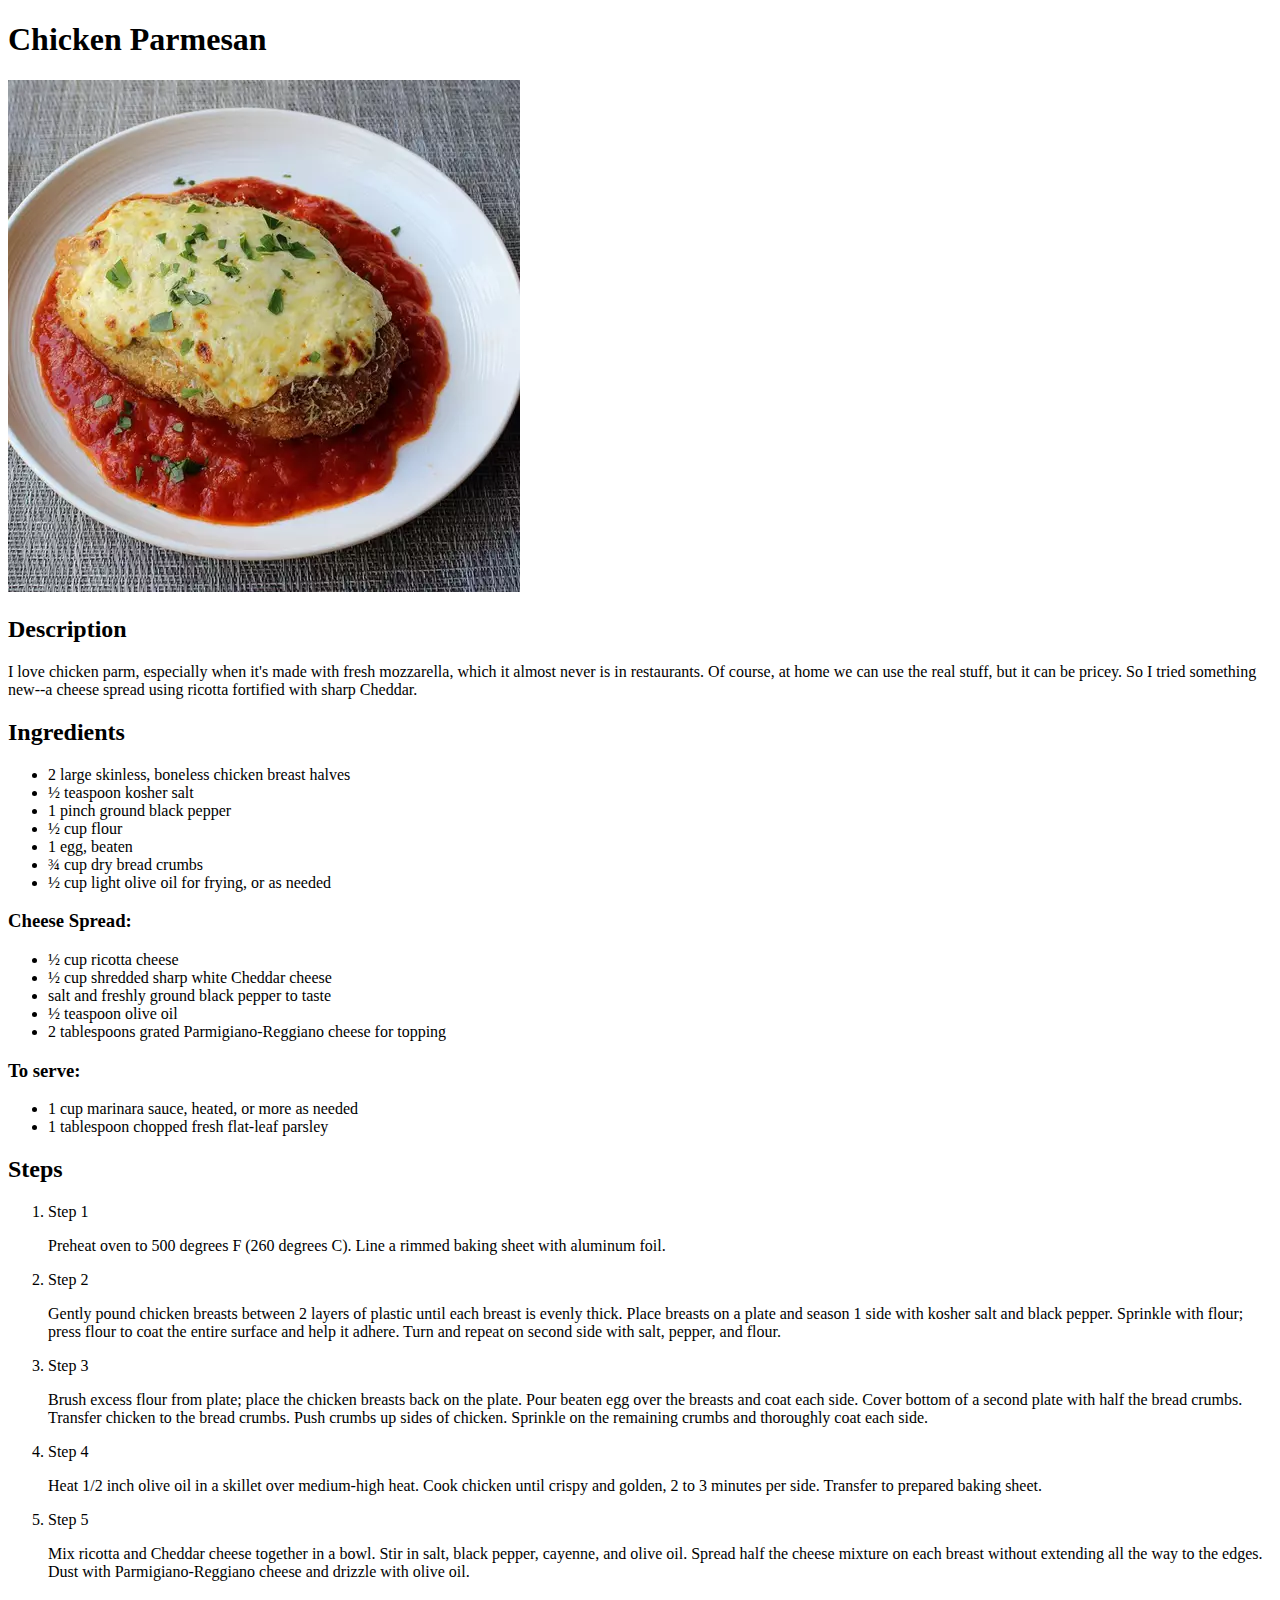
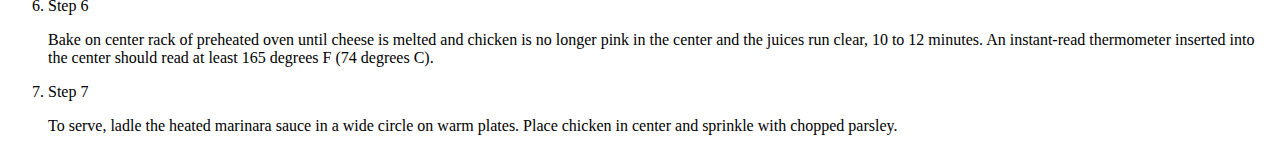
==== recipes/Chicken_Parmesan.html @ 1448f5b3 "Added recipes and images folder. Created homepage and individual recipe pages" ====
<!DOCTYPE html>
<html lang="en">
<head>
    <meta charset="UTF-8">
    <meta name="viewport" content="width=device-width, initial-scale=1.0">
    <title>Chicken Parmesan</title>
</head>
<body>
    <h1>Chicken Parmesan</h1>

    <img src="/images/Chicken_Parmesan.webp" alt="Chicken Parmesan">
    <h2>Description</h2>
    <p>
        I love chicken parm, especially when it's made with fresh mozzarella, which it almost never is in restaurants. Of course, at home we can use the real stuff, but it can be pricey. So I tried something new--a cheese spread using ricotta fortified with sharp Cheddar.
    </p>

    <h2>Ingredients</h2>
    <ul>
        <li>2 large skinless, boneless chicken breast halves</li>
        <li>½ teaspoon kosher salt</li>
        <li>1 pinch ground black pepper</li>
        <li>½ cup flour</li>
        <li>1 egg, beaten</li>
        <li>¾ cup dry bread crumbs</li>
        <li>½ cup light olive oil for frying, or as needed</li>
    </ul>

    <h3>Cheese Spread:</h3>
    <ul>
        <li>½ cup ricotta cheese</li>
        <li>½ cup shredded sharp white Cheddar cheese</li>
        <li>salt and freshly ground black pepper to taste</li>
        <li>½ teaspoon olive oil</li>
        <li>2 tablespoons grated Parmigiano-Reggiano cheese for topping</li>
    </ul>

    <h3>To serve:</h3>
    <ul>
        <li>1 cup marinara sauce, heated, or more as needed</li>
        <li>1 tablespoon chopped fresh flat-leaf parsley</li>
    </ul>

    <h2>Steps</h2>
    <ol>
        <li>Step 1</li>
        <p>
            Preheat oven to 500 degrees F (260 degrees C). Line a rimmed baking sheet with aluminum foil.
        </p>

        <li>Step 2</li>
        <p>
            Gently pound chicken breasts between 2 layers of plastic until each breast is evenly thick. Place breasts on a plate and season 1 side with kosher salt and black pepper. Sprinkle with flour; press flour to coat the entire surface and help it adhere. Turn and repeat on second side with salt, pepper, and flour.
        </p>

        <li>Step 3</li>
        <p>
            Brush excess flour from plate; place the chicken breasts back on the plate. Pour beaten egg over the breasts and coat each side. Cover bottom of a second plate with half the bread crumbs. Transfer chicken to the bread crumbs. Push crumbs up sides of chicken. Sprinkle on the remaining crumbs and thoroughly coat each side.
        </p>

        <li>Step 4</li>
        <p>
            Heat 1/2 inch olive oil in a skillet over medium-high heat. Cook chicken until crispy and golden, 2 to 3 minutes per side. Transfer to prepared baking sheet.
        </p>

        <li>Step 5</li>
        <p>
            Mix ricotta and Cheddar cheese together in a bowl. Stir in salt, black pepper, cayenne, and olive oil. Spread half the cheese mixture on each breast without extending all the way to the edges. Dust with Parmigiano-Reggiano cheese and drizzle with olive oil.
        </p>

        <li>Step 6</li>
        <p>
            Bake on center rack of preheated oven until cheese is melted and chicken is no longer pink in the center and the juices run clear, 10 to 12 minutes. An instant-read thermometer inserted into the center should read at least 165 degrees F (74 degrees C).
        </p>

        <li>Step 7</li>
        <p>
            To serve, ladle the heated marinara sauce in a wide circle on warm plates. Place chicken in center and sprinkle with chopped parsley.
        </p>
    </ol>
</body>
</html>
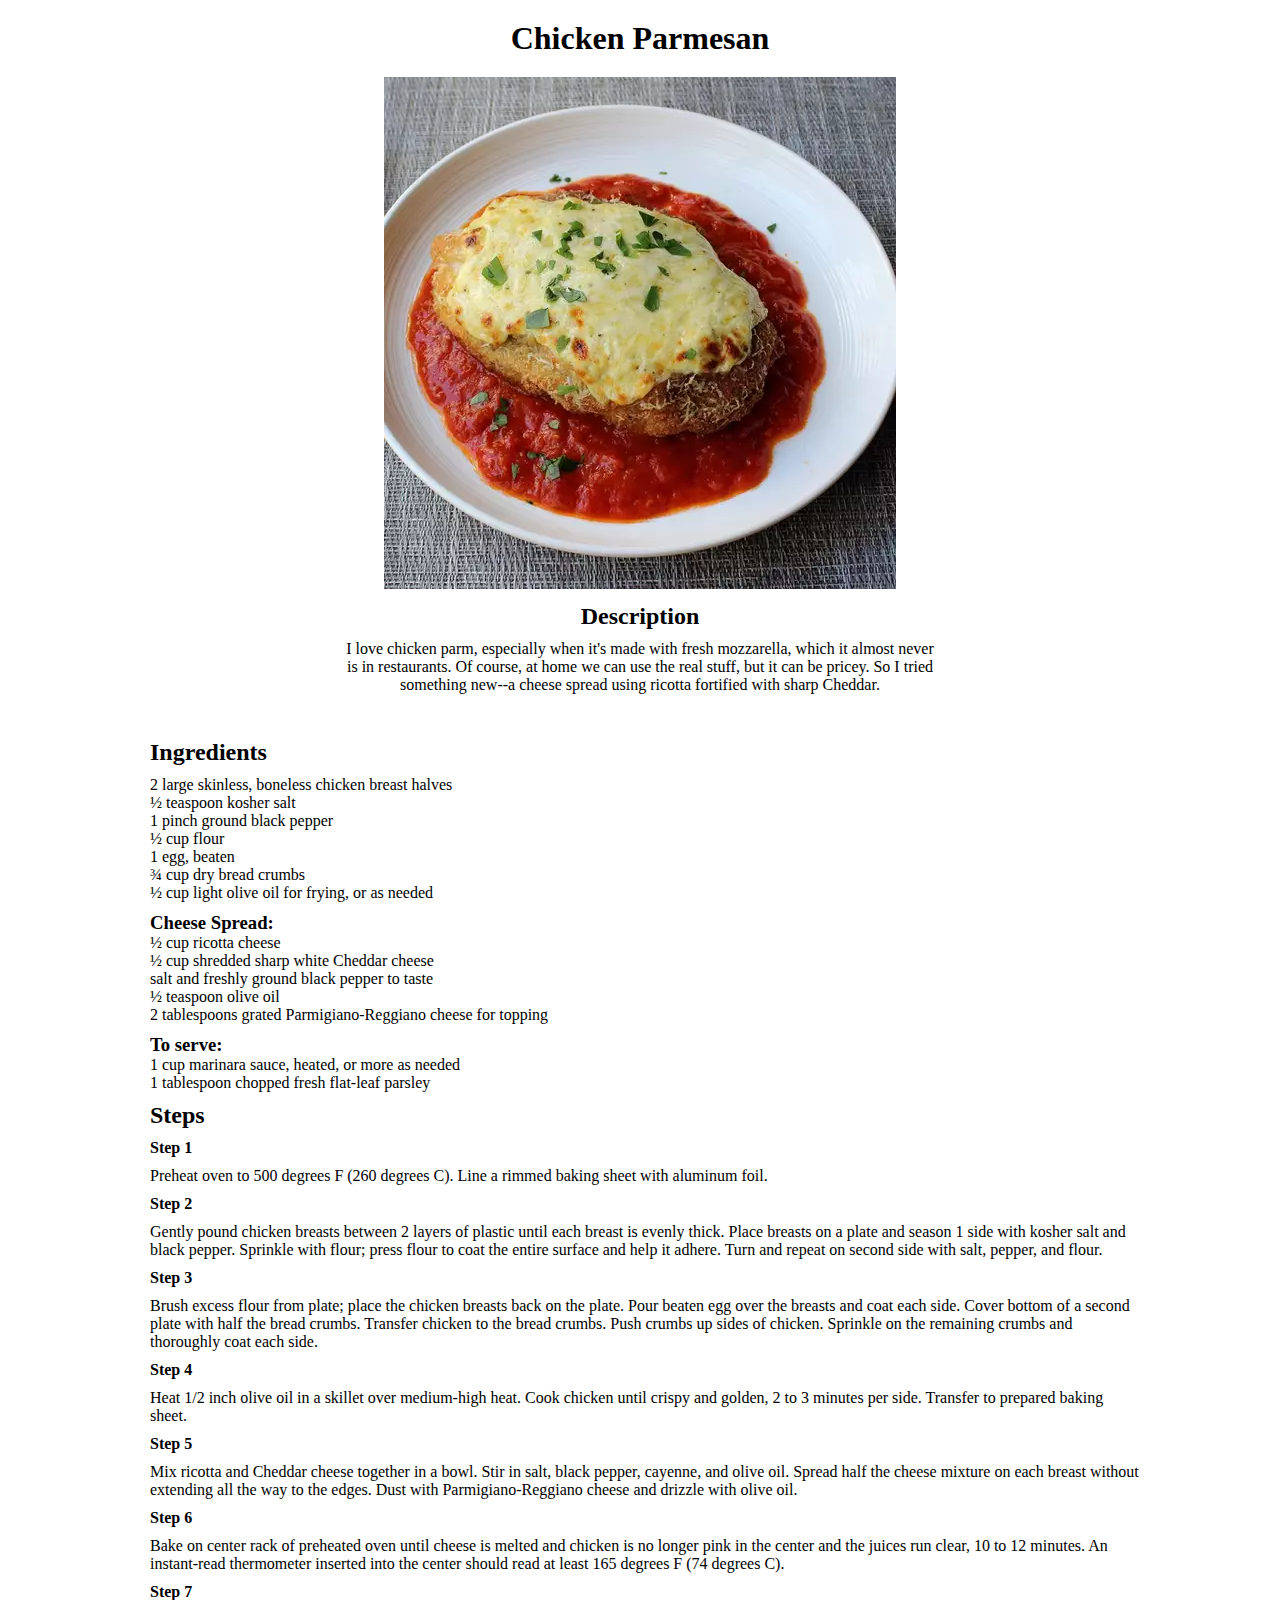
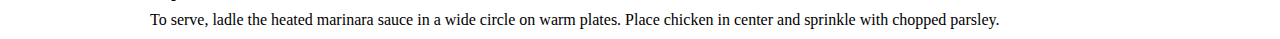
==== commit 1b474ea7: "Added new stylesheet for recipe pages." ====
--- a/recipes/Chicken_Parmesan.html
+++ b/recipes/Chicken_Parmesan.html
@@ -3,79 +3,87 @@
 <head>
     <meta charset="UTF-8">
     <meta name="viewport" content="width=device-width, initial-scale=1.0">
+    <link rel="stylesheet" href="/css/recipe_pages.css">
     <title>Chicken Parmesan</title>
 </head>
 <body>
-    <h1>Chicken Parmesan</h1>
+    <div class="title">
+        <h1>Chicken Parmesan</h1>
 
-    <img src="/images/Chicken_Parmesan.webp" alt="Chicken Parmesan">
-    <h2>Description</h2>
-    <p>
-        I love chicken parm, especially when it's made with fresh mozzarella, which it almost never is in restaurants. Of course, at home we can use the real stuff, but it can be pricey. So I tried something new--a cheese spread using ricotta fortified with sharp Cheddar.
-    </p>
+        <img src="/images/Chicken_Parmesan.webp" alt="Chicken Parmesan">
+        <h2>Description</h2>
+        <p>
+            I love chicken parm, especially when it's made with fresh mozzarella, which it almost never is in restaurants. Of course, at home we can use the real stuff, but it can be pricey. So I tried something new--a cheese spread using ricotta fortified with sharp Cheddar.
+        </p>
+    </div>
 
-    <h2>Ingredients</h2>
-    <ul>
-        <li>2 large skinless, boneless chicken breast halves</li>
-        <li>½ teaspoon kosher salt</li>
-        <li>1 pinch ground black pepper</li>
-        <li>½ cup flour</li>
-        <li>1 egg, beaten</li>
-        <li>¾ cup dry bread crumbs</li>
-        <li>½ cup light olive oil for frying, or as needed</li>
-    </ul>
+    <div class="ingredients">
+        <h2>Ingredients</h2>
+        <ul>
+            <li>2 large skinless, boneless chicken breast halves</li>
+            <li>½ teaspoon kosher salt</li>
+            <li>1 pinch ground black pepper</li>
+            <li>½ cup flour</li>
+            <li>1 egg, beaten</li>
+            <li>¾ cup dry bread crumbs</li>
+            <li>½ cup light olive oil for frying, or as needed</li>
+        </ul>
 
-    <h3>Cheese Spread:</h3>
-    <ul>
-        <li>½ cup ricotta cheese</li>
-        <li>½ cup shredded sharp white Cheddar cheese</li>
-        <li>salt and freshly ground black pepper to taste</li>
-        <li>½ teaspoon olive oil</li>
-        <li>2 tablespoons grated Parmigiano-Reggiano cheese for topping</li>
-    </ul>
+        <h3>Cheese Spread:</h3>
+        <ul>
+            <li>½ cup ricotta cheese</li>
+            <li>½ cup shredded sharp white Cheddar cheese</li>
+            <li>salt and freshly ground black pepper to taste</li>
+            <li>½ teaspoon olive oil</li>
+            <li>2 tablespoons grated Parmigiano-Reggiano cheese for topping</li>
+        </ul>
 
-    <h3>To serve:</h3>
-    <ul>
-        <li>1 cup marinara sauce, heated, or more as needed</li>
-        <li>1 tablespoon chopped fresh flat-leaf parsley</li>
-    </ul>
+        <h3>To serve:</h3>
+        <ul>
+            <li>1 cup marinara sauce, heated, or more as needed</li>
+            <li>1 tablespoon chopped fresh flat-leaf parsley</li>
+        </ul>
+    </div>
+    
+    <div class="steps">
+        <h2>Steps</h2>
+        <ol>
+            <li>Step 1</li>
+            <p>
+                Preheat oven to 500 degrees F (260 degrees C). Line a rimmed baking sheet with aluminum foil.
+            </p>
 
-    <h2>Steps</h2>
-    <ol>
-        <li>Step 1</li>
-        <p>
-            Preheat oven to 500 degrees F (260 degrees C). Line a rimmed baking sheet with aluminum foil.
-        </p>
+            <li>Step 2</li>
+            <p>
+                Gently pound chicken breasts between 2 layers of plastic until each breast is evenly thick. Place breasts on a plate and season 1 side with kosher salt and black pepper. Sprinkle with flour; press flour to coat the entire surface and help it adhere. Turn and repeat on second side with salt, pepper, and flour.
+            </p>
 
-        <li>Step 2</li>
-        <p>
-            Gently pound chicken breasts between 2 layers of plastic until each breast is evenly thick. Place breasts on a plate and season 1 side with kosher salt and black pepper. Sprinkle with flour; press flour to coat the entire surface and help it adhere. Turn and repeat on second side with salt, pepper, and flour.
-        </p>
+            <li>Step 3</li>
+            <p>
+                Brush excess flour from plate; place the chicken breasts back on the plate. Pour beaten egg over the breasts and coat each side. Cover bottom of a second plate with half the bread crumbs. Transfer chicken to the bread crumbs. Push crumbs up sides of chicken. Sprinkle on the remaining crumbs and thoroughly coat each side.
+            </p>
 
-        <li>Step 3</li>
-        <p>
-            Brush excess flour from plate; place the chicken breasts back on the plate. Pour beaten egg over the breasts and coat each side. Cover bottom of a second plate with half the bread crumbs. Transfer chicken to the bread crumbs. Push crumbs up sides of chicken. Sprinkle on the remaining crumbs and thoroughly coat each side.
-        </p>
+            <li>Step 4</li>
+            <p>
+                Heat 1/2 inch olive oil in a skillet over medium-high heat. Cook chicken until crispy and golden, 2 to 3 minutes per side. Transfer to prepared baking sheet.
+            </p>
 
-        <li>Step 4</li>
-        <p>
-            Heat 1/2 inch olive oil in a skillet over medium-high heat. Cook chicken until crispy and golden, 2 to 3 minutes per side. Transfer to prepared baking sheet.
-        </p>
+            <li>Step 5</li>
+            <p>
+                Mix ricotta and Cheddar cheese together in a bowl. Stir in salt, black pepper, cayenne, and olive oil. Spread half the cheese mixture on each breast without extending all the way to the edges. Dust with Parmigiano-Reggiano cheese and drizzle with olive oil.
+            </p>
 
-        <li>Step 5</li>
-        <p>
-            Mix ricotta and Cheddar cheese together in a bowl. Stir in salt, black pepper, cayenne, and olive oil. Spread half the cheese mixture on each breast without extending all the way to the edges. Dust with Parmigiano-Reggiano cheese and drizzle with olive oil.
-        </p>
+            <li>Step 6</li>
+            <p>
+                Bake on center rack of preheated oven until cheese is melted and chicken is no longer pink in the center and the juices run clear, 10 to 12 minutes. An instant-read thermometer inserted into the center should read at least 165 degrees F (74 degrees C).
+            </p>
 
-        <li>Step 6</li>
-        <p>
-            Bake on center rack of preheated oven until cheese is melted and chicken is no longer pink in the center and the juices run clear, 10 to 12 minutes. An instant-read thermometer inserted into the center should read at least 165 degrees F (74 degrees C).
-        </p>
-
-        <li>Step 7</li>
-        <p>
-            To serve, ladle the heated marinara sauce in a wide circle on warm plates. Place chicken in center and sprinkle with chopped parsley.
-        </p>
-    </ol>
+            <li>Step 7</li>
+            <p>
+                To serve, ladle the heated marinara sauce in a wide circle on warm plates. Place chicken in center and sprinkle with chopped parsley.
+            </p>
+        </ol>
+    </div>
+    
 </body>
 </html>--- a/css/recipe_pages.css
+++ b/css/recipe_pages.css
@@ -0,0 +1,48 @@
+* {
+    margin: 0;
+    padding: 0;
+}
+
+body {
+    width: 1000px;
+    margin: auto;
+}
+
+.title {
+    text-align: center;
+    width: 600px;
+    margin: auto;
+    padding-bottom: 35px;
+}
+
+img {
+    height: auto;
+    width: 512px;
+}
+
+h1 {
+    margin: 20px 20px;
+}
+
+h2 {
+    margin: 10px 10px;
+}
+
+h3 {
+    margin-top: 10px;
+    margin-left: 10px;
+}
+
+.ingredients li, .steps li {
+    list-style: none;
+    margin-left: 10px;
+}
+
+.steps li {
+    font-weight: bold;
+}
+
+.steps p {
+    margin-left: 10px;
+    padding: 10px 0px;
+}